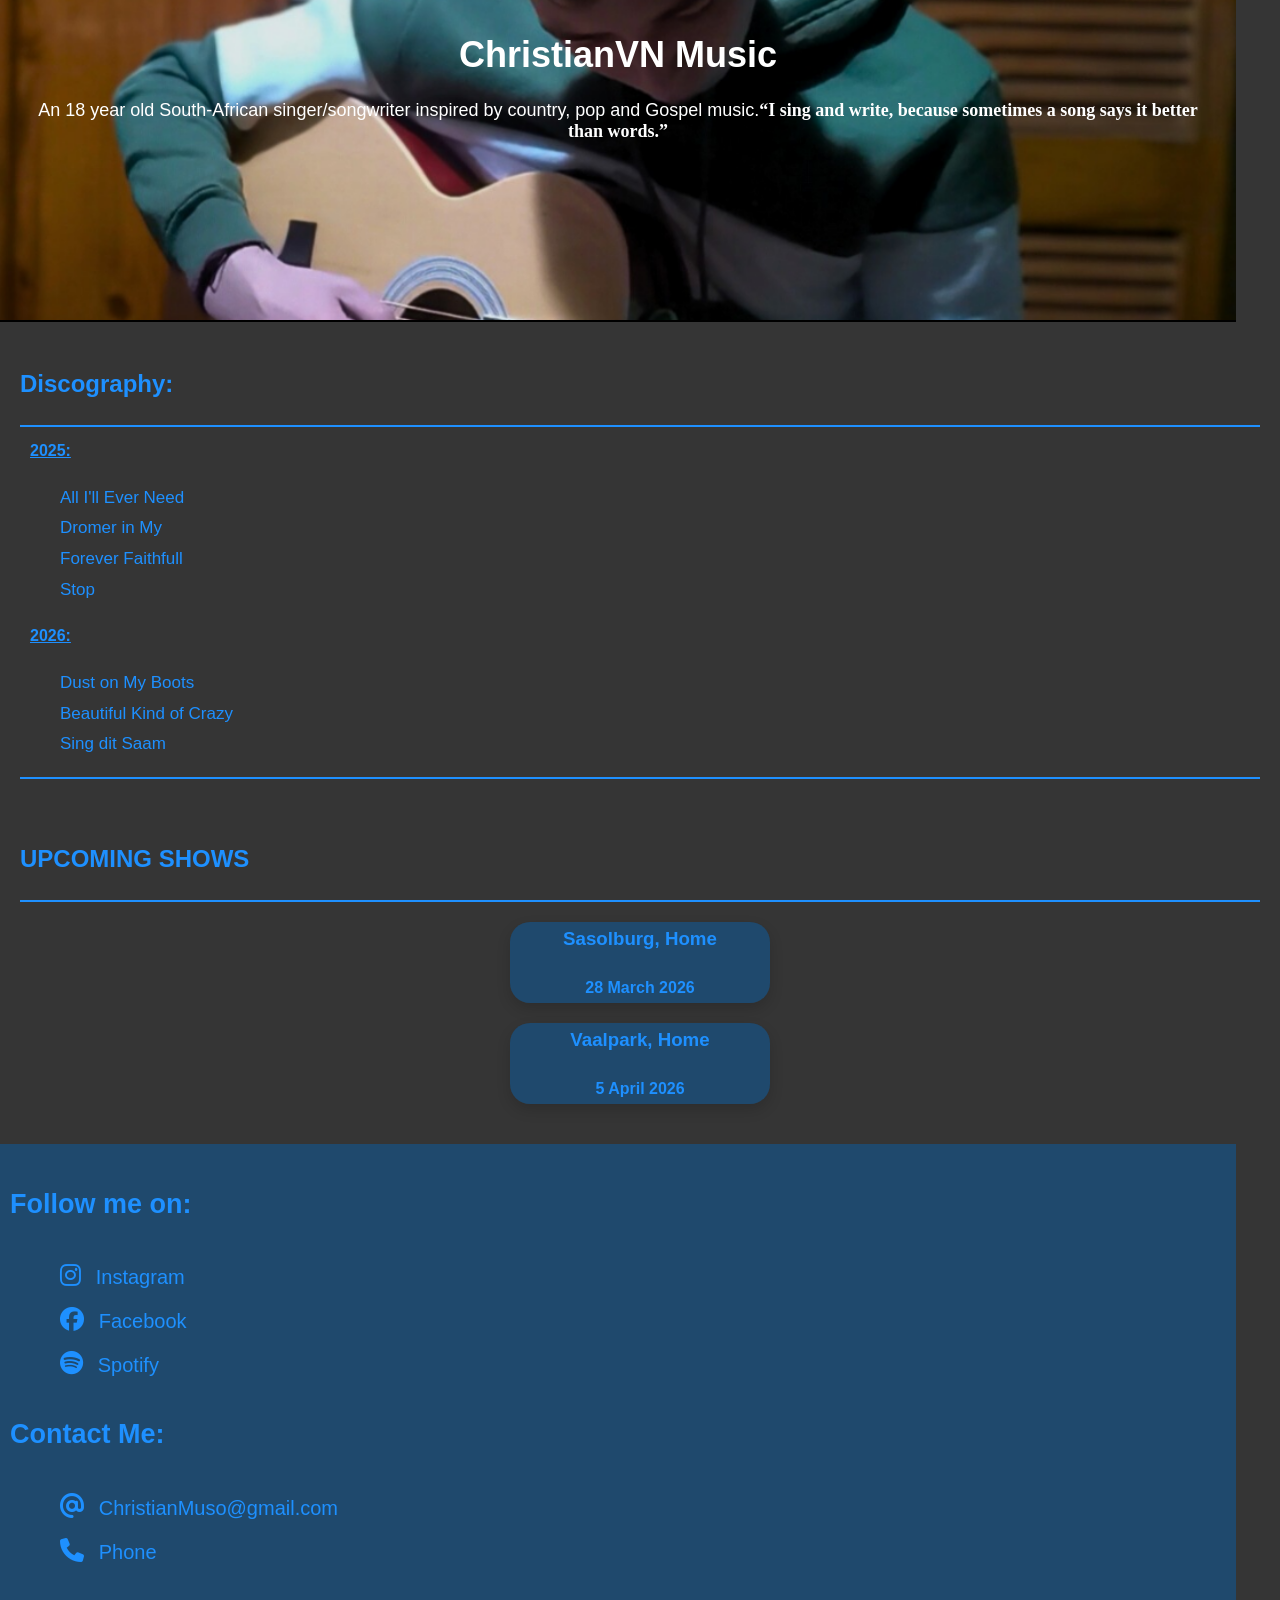
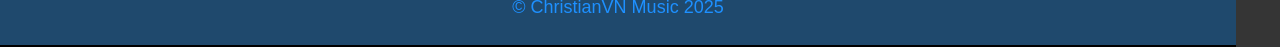
==== index.html @ 526358cf "Add files via upload" ====
<!DOCTYPE html>
<html lang="en">
<head>
  <meta charset="UTF-8">
  <meta name="viewport" content="width=device-width, initial-scale=1.0">
  <title>Home</title>
  <link rel="stylesheet" href="styles.css">
  <link rel="stylesheet" href="https://cdnjs.cloudflare.com/ajax/libs/font-awesome/6.5.1/css/all.min.css">
  <script src="main.js" defer></script>
</head>
<body>
  <header>
    <h1>ChristianVN Music</h1>
    <p class="abstract">An 18 year old South-African singer/songwriter inspired by country, pop and Gospel music.<b><q>I sing and write, because sometimes a song says it better than words.</q></b></p>
  </header>
  
  <main>
    <section>
      <h2><b>Discography: </b></h2>
      <hr>
      <p><b><u>2025: </u></b></p>
      <ul>
        <li>All I'll Ever Need</li>
        <li>Dromer in My</li>
        <li>Forever Faithfull</li>
        <li>Stop</li>
      </ul>

      <p><b><u>2026: </u></b></p>
      <ul>
        <li>Dust on My Boots</li>
        <li>Beautiful Kind of Crazy</li>
        <li>Sing dit Saam</li>
      </ul>
      <hr>
    </section>
    
    <section class="event">
      <h2><b>UPCOMING SHOWS</b></h2>
      <hr>
      <div class="letter-box" onclick="openTicket('show1')">
        <h3>Sasolburg, Home</h3>
        <p>28 March 2026</p>
      </div>
      <div id="show1" class="modal">
        <div class="modal-content">
          <span class="close" onclick="closeTicket('show1')">×</span>
          <div class="modal-header">Sasolburg, Home</div>
          <div class="modal-body scrollable">
            <form onsubmit="return confirmTicket('show1')">
              <input type="text" placeholder="Name" id="name" required>
              <input type="text" placeholder="Surname" id="surname" required>
              <input type="tel" placeholder="Cell No" id="cellno" required>
              <input type="number" placeholder="Age" id="age" required>
              <select id="tickets" required>
                <option value="">Select tickets</option>
                <option value="1">1</option>
                <option value="2">2</option>
                <option value="3">3</option>
                <option value="4">4</option>
              </select>
              <button type="submit">Confirm</button>
            </form>
          </div>
        </div>
      </div>

      <div class="letter-box" onclick="openTicket('show2')">
        <h3>Vaalpark, Home</h3>
        <p>5 April 2026</p>
      </div>
      <div id="show2" class="modal">
        <div class="modal-content">
          <span class="close" onclick="closeTicket('show2')">×</span>
          <div class="modal-header">Vaalpark, Home</div>
          <div class="modal-body scrollable">
            <form onsubmit="return confirmTicket('show2')">
              <input type="text" placeholder="Name" id="name" required>
              <input type="text" placeholder="Surname" id="surname" required>
              <input type="tel" placeholder="Cell No" id="cellno" required>
              <input type="number" placeholder="Age" id="age" required>
              <select id="tickets" required>
                <option value="">Select tickets</option>
                <option value="1">1</option>
                <option value="2">2</option>
                <option value="3">3</option>
                <option value="4">4</option>
              </select>
              <button type="submit">Confirm</button>
            </form>
          </div>
        </div>
      </div>
    </section>
  </main>
  
  <footer>
    <h2><b>Follow me on: </b></h2>
    <ul>
      <li><i id="icon" class="fa-brands fa-instagram"></i>
        <a href="https://www.instagram.com/christian.vn_music?deoia=1">Instagram</a></li>
      <li><i id="icon" class="fa-brands fa-facebook"></i>
        <a href="https://www.facebook.com/share/1HzFi3HThS/">Facebook</a></li>
      <li><i id="icon" class="fa-brands fa-spotify"></i>
        <a href="www.spotify/christianmuso">Spotify</a></li>
    </ul>

    <h2><b>Contact Me:</b></h2>
    <ul>
      <li><i id="icon" class="fa-solid fa-at"></i>
        <a href="mailto:christian.muso2025@gmail.com">ChristianMuso@gmail.com</a></li>
      <li><i id="icon" class="fa-solid fa-phone"></i>
        <a href="tel:+27739834474">Phone</a></li>
    </ul>

    <p class="copy">&copy; ChristianVN Music 2025</p>
  </footer>
</body>
</html>
---- styles.css ----
body {
  background: #1e1e1ee4;
  color: black;
  margin: 0;
  text-align: center;
  font-family: Verdana, sans-serif;
}

header {
  background: url('coverimg.png');
  background-size: cover;
  background-position: center;
  background-repeat: no-repeat;
  width: 95%;
  height: 300px;
  padding: 10px;
  margin-top: 0;
  text-align: center;
  font-size: 18px;
  color: white;
  border-bottom: 2px solid black;
}

q {
  font-family: "Times New Roman", serif;
}

section {
  margin: 10px;
  text-align: left;
  padding: 10px;
  line-height: 1.8;
}

hr {
  border: 0;
  border-top: 2px solid #1E90FF;
}

ul {
  list-style-type: none;
  color: #1E90FF;
  font-size: 17px;
  font-weight: 400;
  
}

p {
  margin: 10px;
  color: #1E90FF;
}

footer {
  text-align: left;
  background: 10px;
  margin-top: 0;
  text-align: center;
  font-size: 18px;
  color: white;
  border-bottom: 2px solid black;
}

q {
  font-family: "Times New Roman", serif;
}

section {
  margin: 10px;
  text-align: left;
  padding: 10px;
  line-height: 1.8;
}

hr {
  border: 0;
  border-top: 2px solid #1E90FF;
}

ul {
  list-style-type: none;
  color: #1E90FF;
}

p {
  margin: 10px;
  color: #1E90FF;
}

footer {
  text-align: left;
  background: #1d4b74e4;
  color: #1E90FF;
  bottom: 0;
  padding: 10px;
  margin: 0;
  width: 95%;
  line-height: 2.0;
  justify-content: center;
}

a {
  color: #1E90FF;
  text-decoration: none;
  font-size: 20px;
}

a:hover,
a:active,
a:focus {
  text-decoration: none;
  color: #1E90FF;
  background: none;
  outline: none;
}

h2 {
  color: #1E90FF;
  text-align: left;
}

p.copy {
  text-align: center;
  color: #1E90FF;
}

p.abstract {
  color: white;
}

p.song {
  font-size: 22px;
  text-decoration: underline;
  font-weight: 900;
}

.event {
  color: #1E90FF;
  text-align: center;
  font-weight: 700;
  padding: 10px;
}

.bookseat {
  background: #1d4b74e4;
  color: #1E90FF;
  padding: 10px;
  border: none;
  border-radius: 8px;
  width: 90px;
  height: 50px;
  font-weight: 900;
  font-size: 20px;
  justify-content: center;
}

.bookseat:hover {
  background: #216bad;
  color: #b2d7f7;
  scale: 1.1;
}

#icon {
  font-size: 24px;
  padding: 10px;
  color: #1E90FF;
}

.release {
  text-align: center;
}

img {
  box-shadow: 0 0 25px #0bcaff8b;
}

img:active {
  scale: 1.1;
}

.controls {
  display: flex;
  flex-direction: column; 
  align-items: center;
  padding: 15px;
}

.player {
  font-size: 28px;
  color: #1E90FF;
  font-weight: 600;
  padding: 10px;
}

#progress {
  width: 80%;
  height: 4px;
  appearance: auto;
  background: #333;
  border-radius: 4px;
  overflow: hidden;
}

#progress::-webkit-slider-thumb {
  appearance: auto;
  width: 0px; /* invisible thumb */
  height: 2px;
}

#progress::-moz-range-thumb {
  width: 0px;
  height: 2px;
  border: none;
}

.letter-box {
  background: #1d4b74e4;
  border-radius: 20px;
  text-align: center;
  cursor: pointer;
  box-shadow: 0 6px 14px rgba(0,0,0,0.15);
  transition: transform 0.3s, box-shadow 0.3s;
  width: 260px;
  margin: 20px auto;
  height: auto;
}

.letter-box:hover {
  transform: translateY(-6px) rotate(-1deg);
  box-shadow: 0 8px 18px rgba(0,0,0,0.2);
}

/* MODALS */
.modal {
  display: none;
  position: fixed;
  z-index: 1000;
  left: 0; top: 0;
  width: 100%; height: 100%;
  background: rgba(0,0,0,0.4);
  justify-content: center;
  align-items: center;
  animation: fadeIn 0.3s ease;
}

@keyframes fadeIn {
  from { opacity: 0; }
  to { opacity: 1; }
}

.modal-content {
  background: #ffffff;
  border-radius: 25px;
  padding: 25px;
  width: 90%;
  max-width: 420px;
  max-height: 80vh;
  display: flex;
  flex-direction: column;
  box-shadow: 0 8px 24px rgba(0,0,0,0.25);
  animation: popIn 0.35s ease;
  border: 3px solid #1E90FF;
}

input[type="text"], input[type="email"], input[type="number"], input[type="tel"] {
  width: 200px;
  height: 30px;
  color: white;
  padding: 5px;
  border: none;
  border-radius: 8px;
  background: #2182d5bf;
  margin: 5px;
  text-align: center;
  
}

input[type="text"], input[type="email"], input[type="number"], input[type="tel"]::placeholder {
  text-align: center;
}

input[type="text"], input[type="email"], input[type="number"], input[type="tel"]:active, :hover{
  border: none;
}

button[type="submit"] {
  width: 200px;
  height: 40px;
  color: white;
  padding: 5px;
  border: none;
  border-radius: 8px;
  background: #2182d5bf;
  margin: 5px;
  font-weight: 700;
  font-size: 16px;
}

#tickets {
  width: 200px;
  height: 30px;
  color: white;
  padding: 5px;
  border: none;
  border-radius: 8px;
  background: #2182d5bf;
  margin: 5px;
  text-align: center;
}
  
@keyframes popIn {
  from { transform: scale(0.9); opacity: 0; }
  to { transform: scale(1); opacity: 1; }
}

.modal-header {
  font-size: 22px;
  font-weight: bold;
  color: #1E90FF;
  margin-bottom: 12px;
  text-align: center;
}

.modal-body {
  font-size: 16px;
  line-height: 1.6;
  color: #444;
  text-align: center;
}

.modal-body.scrollable {
  flex: 1;
  overflow-y: auto;
  max-height: 60vh;
  padding-right: 10px;
}

/* CLOSE BUTTON */
.close {
  float: right;
  font-size: 26px;
  font-weight: bold;
  color: #1E90FF;
  cursor: pointer;
  transition: 0.3s;
}

.close:hover {
  color: #1E90FF;
}

.ticket {
      background: #333;
      color: white;
      padding: 15px;
      border-radius: 8px;
      display: inline-block;
      text-align: left;
    }
    #qrcode { margin-top: 20px; }
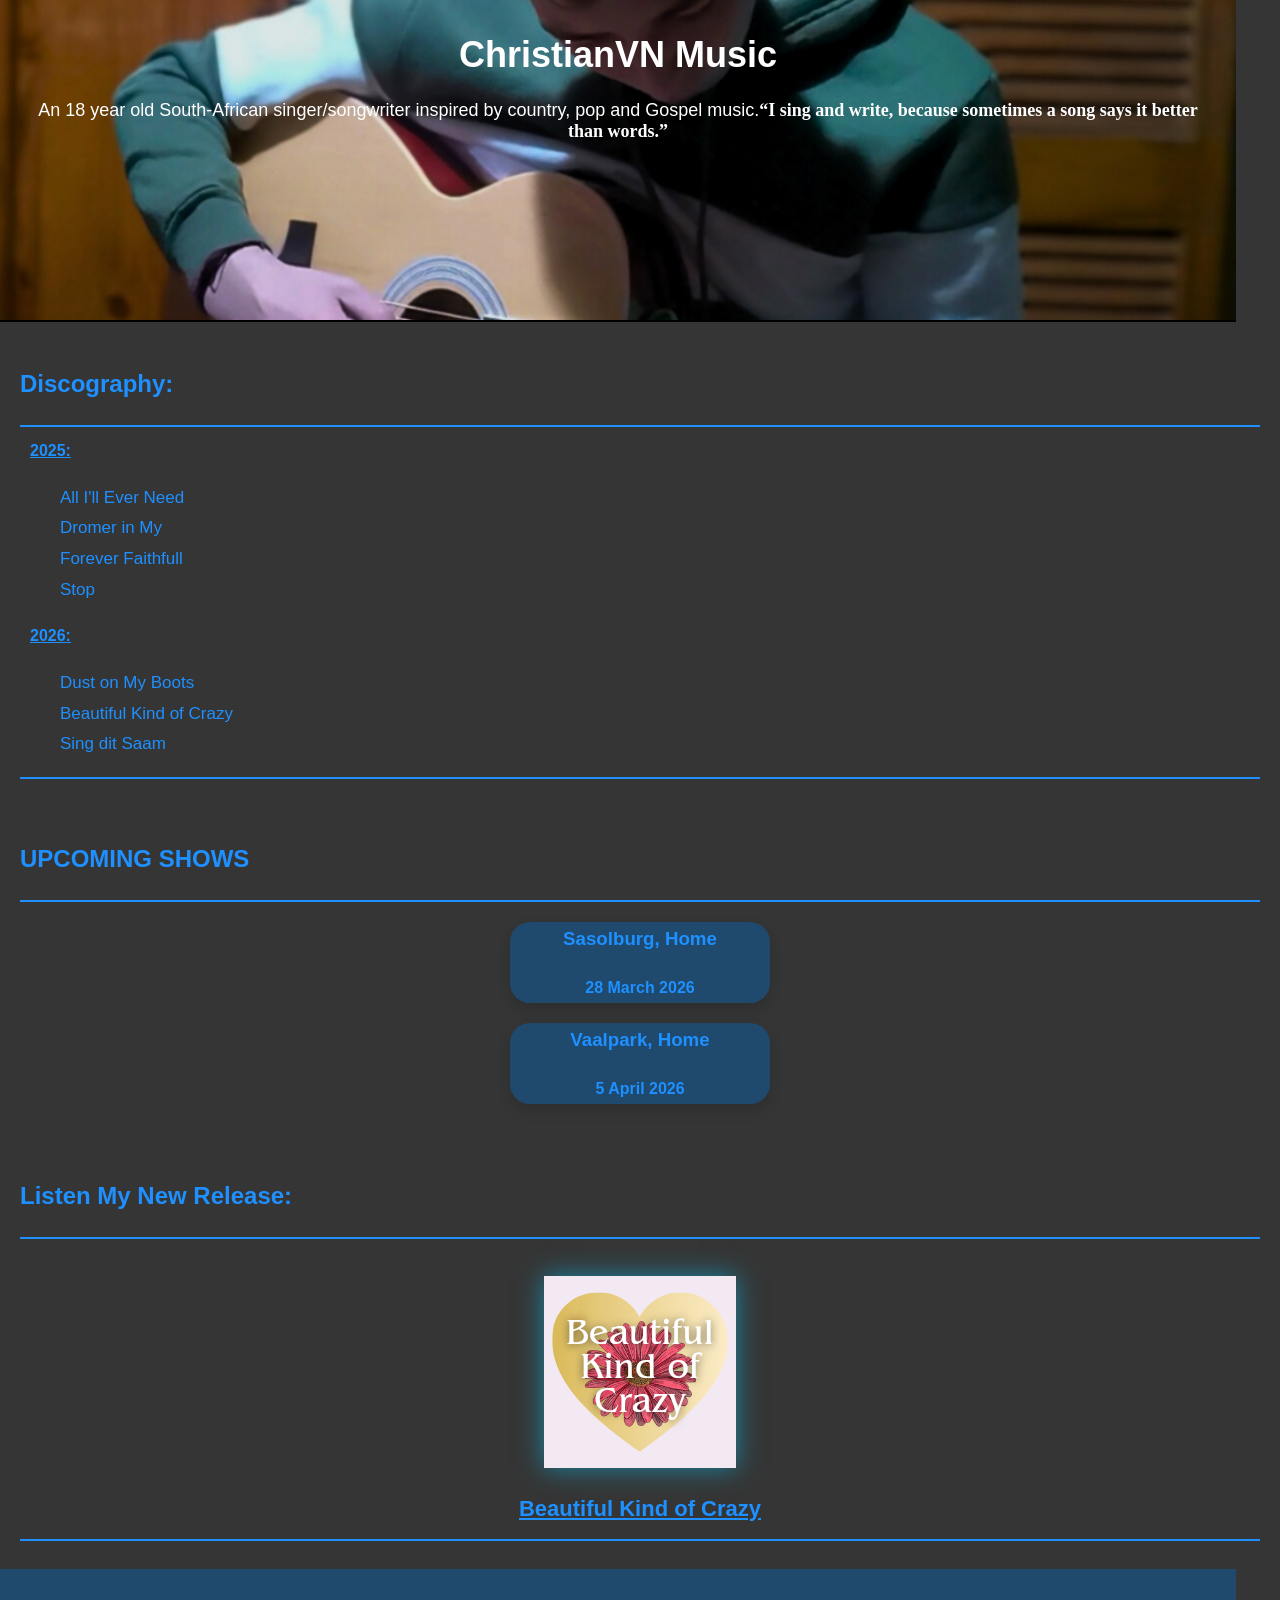
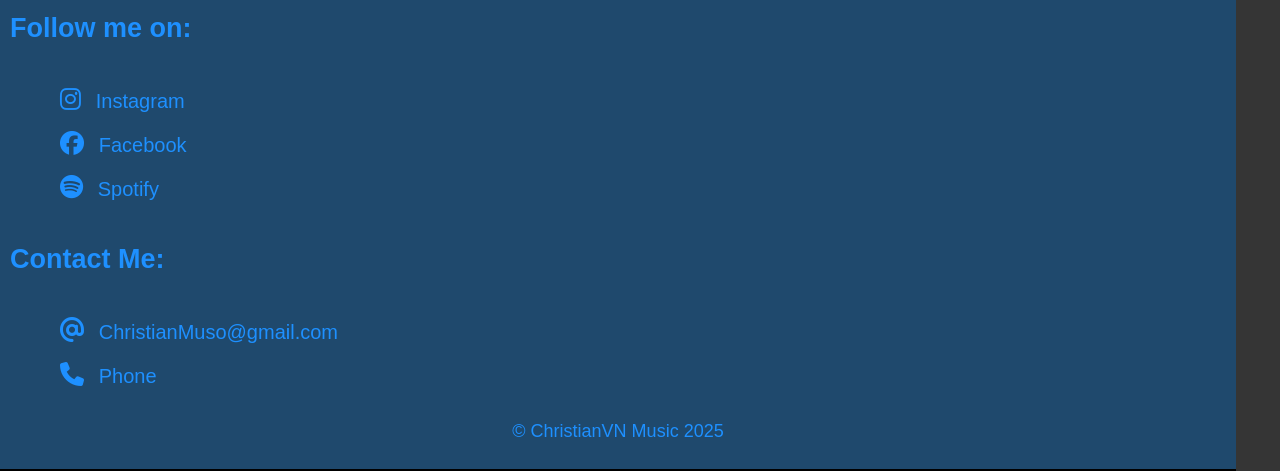
==== commit 17af4281: "Update index.html" ====
--- a/index.html
+++ b/index.html
@@ -92,6 +92,16 @@
         </div>
       </div>
     </section>
+    
+     <section>
+      <h2><b>Listen My New Release: </b></h2>
+      <hr>
+      <br>
+      <div class="release"><a href="SPOTIFY_LINK"><img src="daisy.png" alt="Beautiful Kind of Crazy" width="192px" height="192px"></a>
+          <p class="song"><b>Beautiful Kind of Crazy</b></p>
+        </div>
+        <hr>
+    </section>
   </main>
   
   <footer>
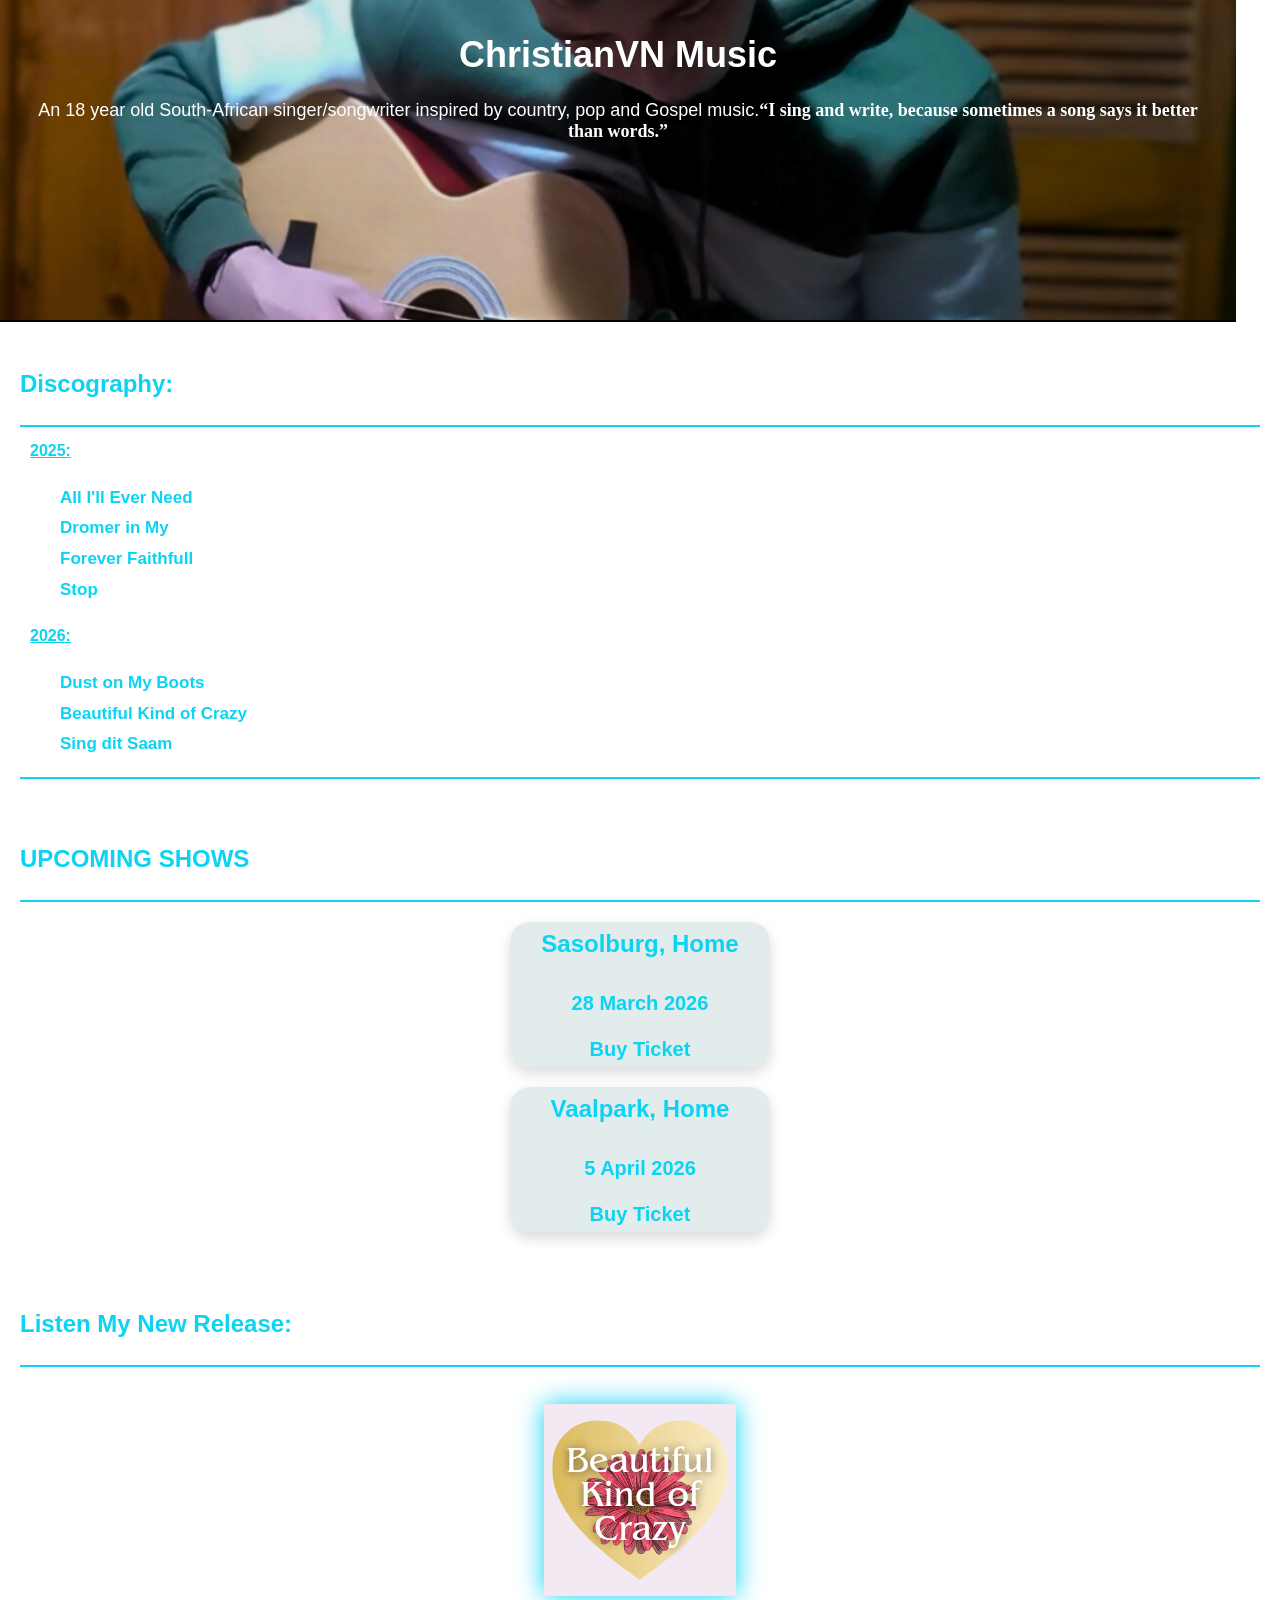
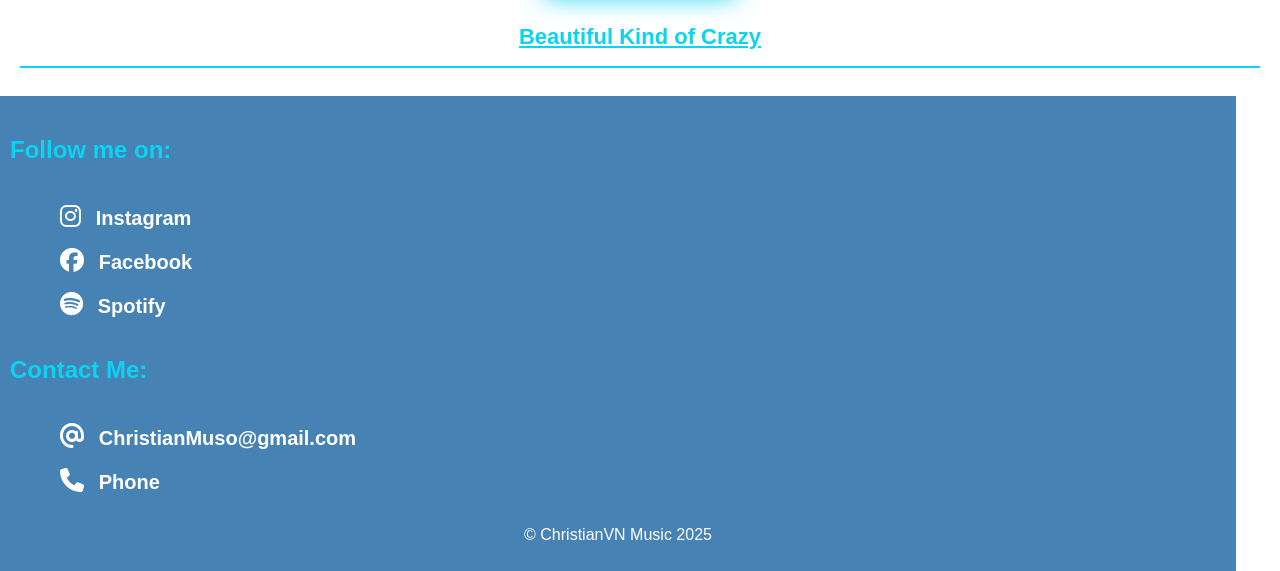
==== commit b0b099fb: "Add files via upload" ====
--- a/index.html
+++ b/index.html
@@ -39,8 +39,9 @@
       <h2><b>UPCOMING SHOWS</b></h2>
       <hr>
       <div class="letter-box" onclick="openTicket('show1')">
-        <h3>Sasolburg, Home</h3>
-        <p>28 March 2026</p>
+        <h2 class="title">Sasolburg, Home</h2>
+        <p class="buy">28 March 2026</p>
+        <p class="buy">Buy Ticket</p>
       </div>
       <div id="show1" class="modal">
         <div class="modal-content">
@@ -66,8 +67,9 @@
       </div>
 
       <div class="letter-box" onclick="openTicket('show2')">
-        <h3>Vaalpark, Home</h3>
-        <p>5 April 2026</p>
+        <h2 class="title">Vaalpark, Home</h2>
+        <p class="buy">5 April 2026</p>
+        <p class="buy">Buy Ticket</p>
       </div>
       <div id="show2" class="modal">
         <div class="modal-content">
--- a/styles.css
+++ b/styles.css
@@ -1,6 +1,6 @@
 body {
-  background: #1e1e1ee4;
-  color: black;
+  background: white;
+  color: #0bd3f1;
   margin: 0;
   text-align: center;
   font-family: Verdana, sans-serif;
@@ -34,62 +34,27 @@
 
 hr {
   border: 0;
-  border-top: 2px solid #1E90FF;
+  border-top: 2px solid #0bd3f1;
 }
 
 ul {
   list-style-type: none;
-  color: #1E90FF;
+  color: #0bd3f1;
   font-size: 17px;
-  font-weight: 400;
+  font-weight: 700;
+  font-weight: 18px;
   
 }
 
 p {
   margin: 10px;
-  color: #1E90FF;
+  color: #0bd3f1;
 }
 
 footer {
   text-align: left;
-  background: 10px;
-  margin-top: 0;
-  text-align: center;
-  font-size: 18px;
-  color: white;
-  border-bottom: 2px solid black;
-}
-
-q {
-  font-family: "Times New Roman", serif;
-}
-
-section {
-  margin: 10px;
-  text-align: left;
-  padding: 10px;
-  line-height: 1.8;
-}
-
-hr {
-  border: 0;
-  border-top: 2px solid #1E90FF;
-}
-
-ul {
-  list-style-type: none;
-  color: #1E90FF;
-}
-
-p {
-  margin: 10px;
-  color: #1E90FF;
-}
-
-footer {
-  text-align: left;
-  background: #1d4b74e4;
-  color: #1E90FF;
+  background: #4682B4;
+  color: white;
   bottom: 0;
   padding: 10px;
   margin: 0;
@@ -99,7 +64,7 @@
 }
 
 a {
-  color: #1E90FF;
+  color: white;
   text-decoration: none;
   font-size: 20px;
 }
@@ -108,19 +73,19 @@
 a:active,
 a:focus {
   text-decoration: none;
-  color: #1E90FF;
+  color: white;
   background: none;
   outline: none;
 }
 
 h2 {
-  color: #1E90FF;
+  color: #0bd3f1;
   text-align: left;
 }
 
 p.copy {
   text-align: center;
-  color: #1E90FF;
+  color: white;
 }
 
 p.abstract {
@@ -133,36 +98,24 @@
   font-weight: 900;
 }
 
+.title {
+  text-align: center;
+  color: #0bd3f1;
+  font-weight: bold;
+}
+
 .event {
-  color: #1E90FF;
+  color: #0bd3f1;
   text-align: center;
   font-weight: 700;
   padding: 10px;
 }
 
-.bookseat {
-  background: #1d4b74e4;
-  color: #1E90FF;
-  padding: 10px;
-  border: none;
-  border-radius: 8px;
-  width: 90px;
-  height: 50px;
-  font-weight: 900;
-  font-size: 20px;
-  justify-content: center;
-}
-
-.bookseat:hover {
-  background: #216bad;
-  color: #b2d7f7;
-  scale: 1.1;
-}
 
 #icon {
   font-size: 24px;
   padding: 10px;
-  color: #1E90FF;
+  color: white;
 }
 
 .release {
@@ -170,50 +123,15 @@
 }
 
 img {
-  box-shadow: 0 0 25px #0bcaff8b;
+  box-shadow: 0 0 25px #0bd3f1;
 }
 
 img:active {
   scale: 1.1;
 }
 
-.controls {
-  display: flex;
-  flex-direction: column; 
-  align-items: center;
-  padding: 15px;
-}
-
-.player {
-  font-size: 28px;
-  color: #1E90FF;
-  font-weight: 600;
-  padding: 10px;
-}
-
-#progress {
-  width: 80%;
-  height: 4px;
-  appearance: auto;
-  background: #333;
-  border-radius: 4px;
-  overflow: hidden;
-}
-
-#progress::-webkit-slider-thumb {
-  appearance: auto;
-  width: 0px; /* invisible thumb */
-  height: 2px;
-}
-
-#progress::-moz-range-thumb {
-  width: 0px;
-  height: 2px;
-  border: none;
-}
-
 .letter-box {
-  background: #1d4b74e4;
+  background: #d0e1e39e;
   border-radius: 20px;
   text-align: center;
   cursor: pointer;
@@ -236,7 +154,7 @@
   z-index: 1000;
   left: 0; top: 0;
   width: 100%; height: 100%;
-  background: rgba(0,0,0,0.4);
+  background: rgba(0, 0, 0, 0.4);
   justify-content: center;
   align-items: center;
   animation: fadeIn 0.3s ease;
@@ -258,24 +176,25 @@
   flex-direction: column;
   box-shadow: 0 8px 24px rgba(0,0,0,0.25);
   animation: popIn 0.35s ease;
-  border: 3px solid #1E90FF;
+  border: 3px solid #0bd3f1;
 }
 
 input[type="text"], input[type="email"], input[type="number"], input[type="tel"] {
   width: 200px;
   height: 30px;
-  color: white;
+  color: #0bd3f1;
   padding: 5px;
   border: none;
   border-radius: 8px;
-  background: #2182d5bf;
+  background: #d0e1e39e;
   margin: 5px;
   text-align: center;
   
 }
 
-input[type="text"], input[type="email"], input[type="number"], input[type="tel"]::placeholder {
-  text-align: center;
+input::placeholder {
+  text-align: center;
+  color: #0bd3f1;
 }
 
 input[type="text"], input[type="email"], input[type="number"], input[type="tel"]:active, :hover{
@@ -285,11 +204,11 @@
 button[type="submit"] {
   width: 200px;
   height: 40px;
-  color: white;
+  color: #0bd3f1;
   padding: 5px;
   border: none;
   border-radius: 8px;
-  background: #2182d5bf;
+  background: #d0e1e39e;
   margin: 5px;
   font-weight: 700;
   font-size: 16px;
@@ -298,11 +217,11 @@
 #tickets {
   width: 200px;
   height: 30px;
-  color: white;
+  color: #0bd3f1;
   padding: 5px;
   border: none;
   border-radius: 8px;
-  background: #2182d5bf;
+  background: #d0e1e39e;
   margin: 5px;
   text-align: center;
 }
@@ -315,7 +234,7 @@
 .modal-header {
   font-size: 22px;
   font-weight: bold;
-  color: #1E90FF;
+  color: #0bd3f1;
   margin-bottom: 12px;
   text-align: center;
 }
@@ -323,7 +242,7 @@
 .modal-body {
   font-size: 16px;
   line-height: 1.6;
-  color: #444;
+  color: #0bd3f1;
   text-align: center;
 }
 
@@ -339,21 +258,17 @@
   float: right;
   font-size: 26px;
   font-weight: bold;
-  color: #1E90FF;
+  color: #0bd3f1;
   cursor: pointer;
   transition: 0.3s;
 }
 
 .close:hover {
-  color: #1E90FF;
-}
-
-.ticket {
-      background: #333;
-      color: white;
-      padding: 15px;
-      border-radius: 8px;
-      display: inline-block;
-      text-align: left;
-    }
-    #qrcode { margin-top: 20px; }+  color: #333333;
+}
+
+p.buy {
+  font-size: 20px;
+  font-weight: bold;
+  color: #0bd3f1;
+}
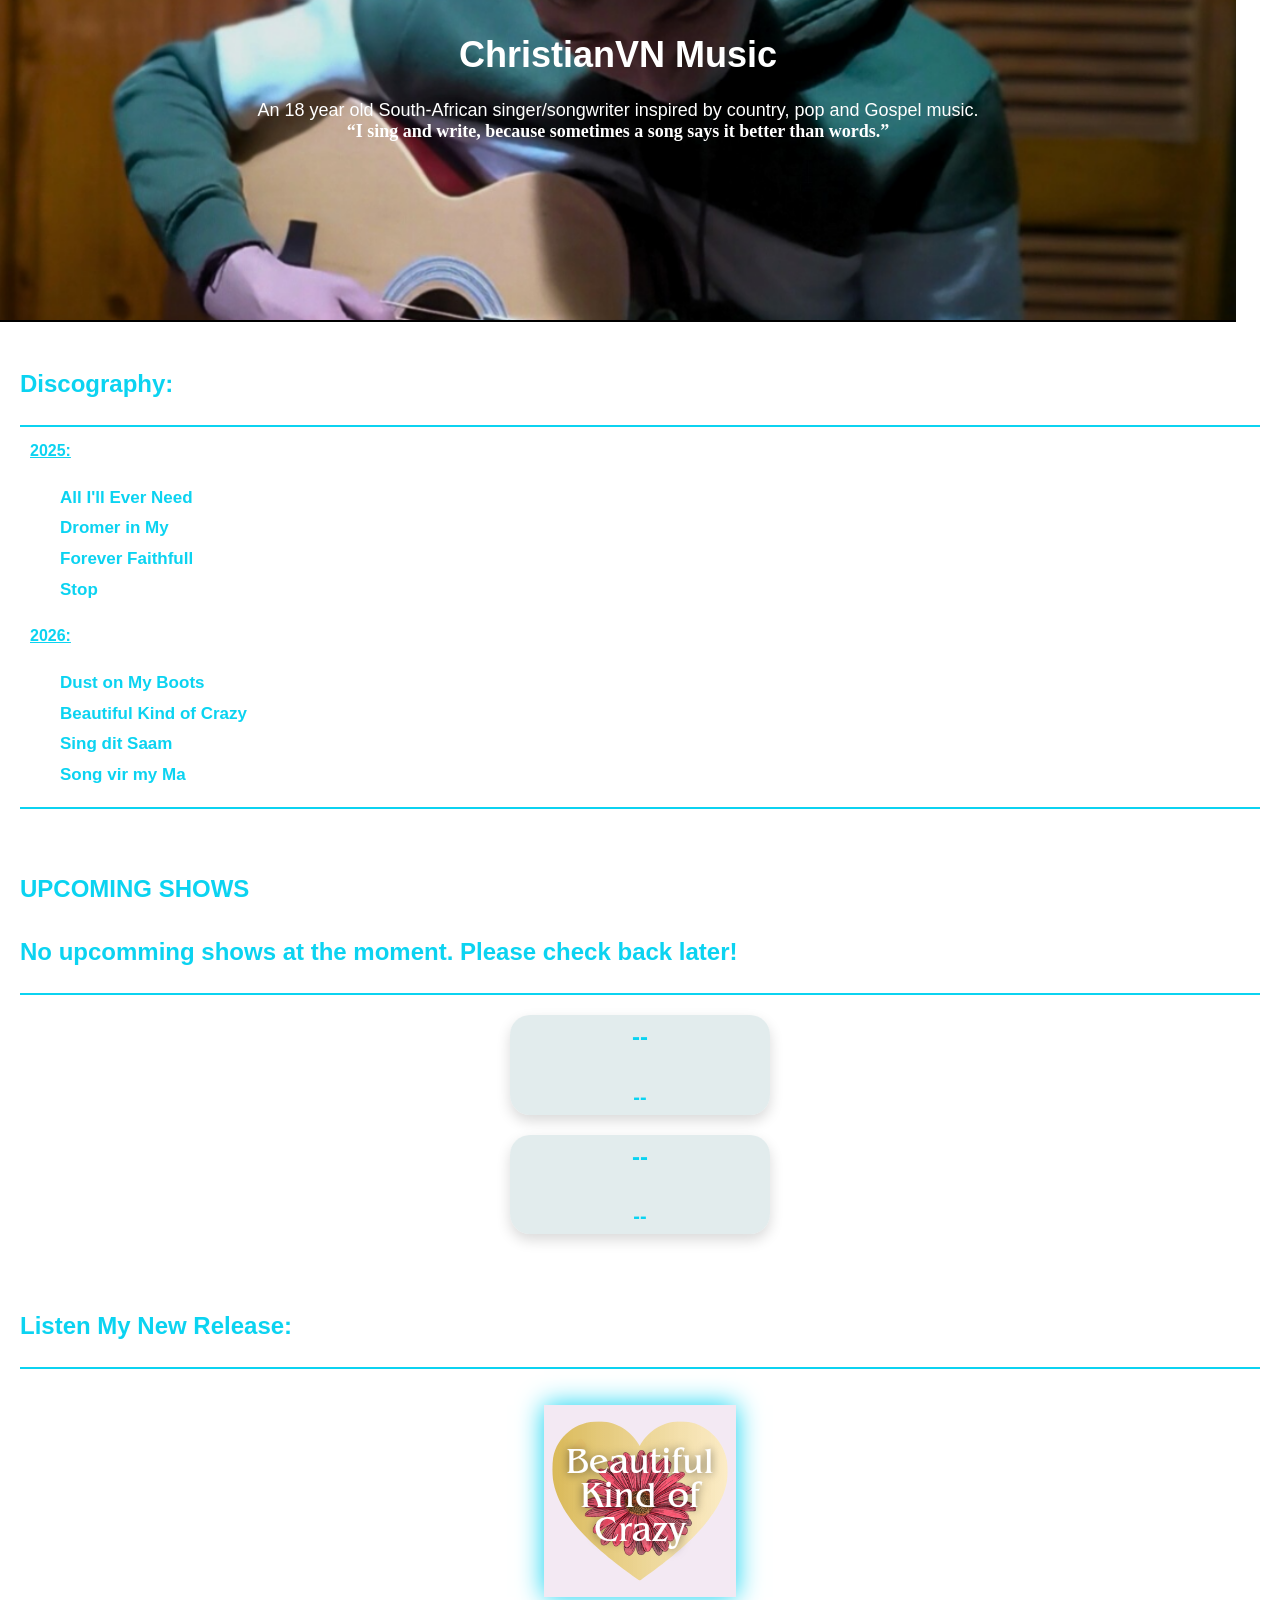
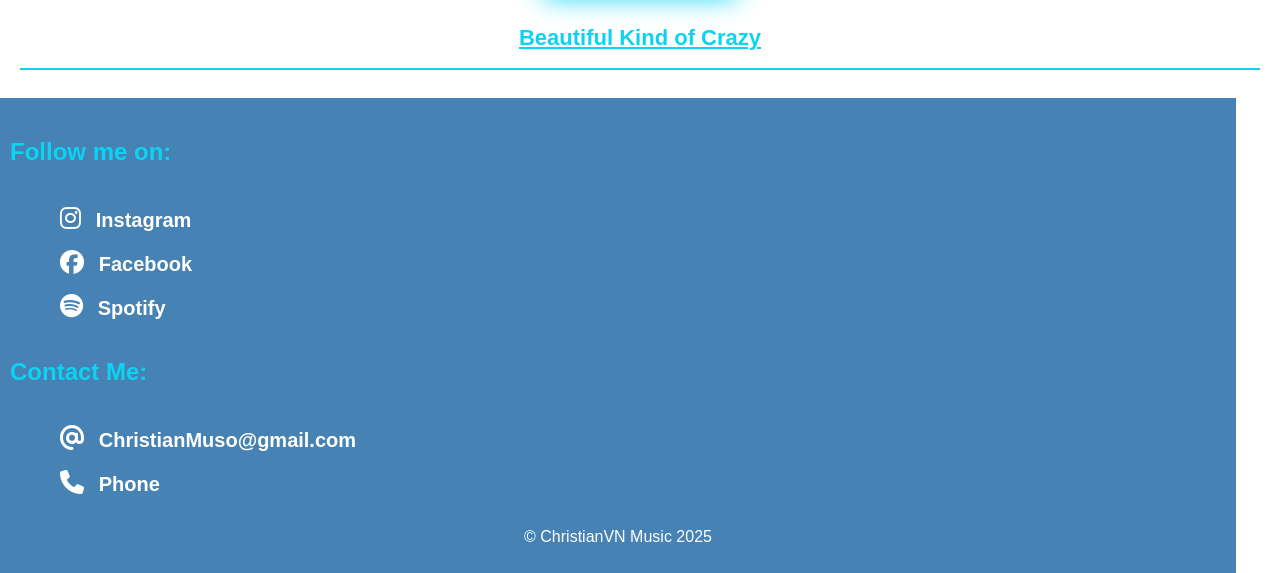
==== commit 538a3ce5: "Update index.html" ====
--- a/index.html
+++ b/index.html
@@ -3,7 +3,7 @@
 <head>
   <meta charset="UTF-8">
   <meta name="viewport" content="width=device-width, initial-scale=1.0">
-  <title>Home</title>
+  <title>ChristianVN Music</title>
   <link rel="stylesheet" href="styles.css">
   <link rel="stylesheet" href="https://cdnjs.cloudflare.com/ajax/libs/font-awesome/6.5.1/css/all.min.css">
   <script src="main.js" defer></script>
@@ -11,7 +11,9 @@
 <body>
   <header>
     <h1>ChristianVN Music</h1>
-    <p class="abstract">An 18 year old South-African singer/songwriter inspired by country, pop and Gospel music.<b><q>I sing and write, because sometimes a song says it better than words.</q></b></p>
+    <p class="abstract">An 18 year old South-African singer/songwriter inspired by country, pop and Gospel music.
+      <br>
+    <b><q>I sing and write, because sometimes a song says it better than words.</q></b></p>
   </header>
   
   <main>
@@ -31,22 +33,25 @@
         <li>Dust on My Boots</li>
         <li>Beautiful Kind of Crazy</li>
         <li>Sing dit Saam</li>
+        <li>Song vir my Ma</li>
       </ul>
       <hr>
     </section>
     
     <section class="event">
       <h2><b>UPCOMING SHOWS</b></h2>
+      <h2>No upcomming shows at the moment. Please check back later!</h2>
+      <!-- <h2>Buy your tickets here!</h2> -->
       <hr>
       <div class="letter-box" onclick="openTicket('show1')">
-        <h2 class="title">Sasolburg, Home</h2>
-        <p class="buy">28 March 2026</p>
-        <p class="buy">Buy Ticket</p>
+        <h2 class="title">--</h2>
+        <p class="buy">--</p>
+        
       </div>
       <div id="show1" class="modal">
         <div class="modal-content">
           <span class="close" onclick="closeTicket('show1')">×</span>
-          <div class="modal-header">Sasolburg, Home</div>
+          <div class="modal-header">--</div>
           <div class="modal-body scrollable">
             <form onsubmit="return confirmTicket('show1')">
               <input type="text" placeholder="Name" id="name" required>
@@ -67,14 +72,14 @@
       </div>
 
       <div class="letter-box" onclick="openTicket('show2')">
-        <h2 class="title">Vaalpark, Home</h2>
-        <p class="buy">5 April 2026</p>
-        <p class="buy">Buy Ticket</p>
+        <h2 class="title">--</h2>
+        <p class="buy">--</p>
+        
       </div>
       <div id="show2" class="modal">
         <div class="modal-content">
           <span class="close" onclick="closeTicket('show2')">×</span>
-          <div class="modal-header">Vaalpark, Home</div>
+          <div class="modal-header">--</div>
           <div class="modal-body scrollable">
             <form onsubmit="return confirmTicket('show2')">
               <input type="text" placeholder="Name" id="name" required>
@@ -128,4 +133,4 @@
     <p class="copy">&copy; ChristianVN Music 2025</p>
   </footer>
 </body>
-</html>+</html>
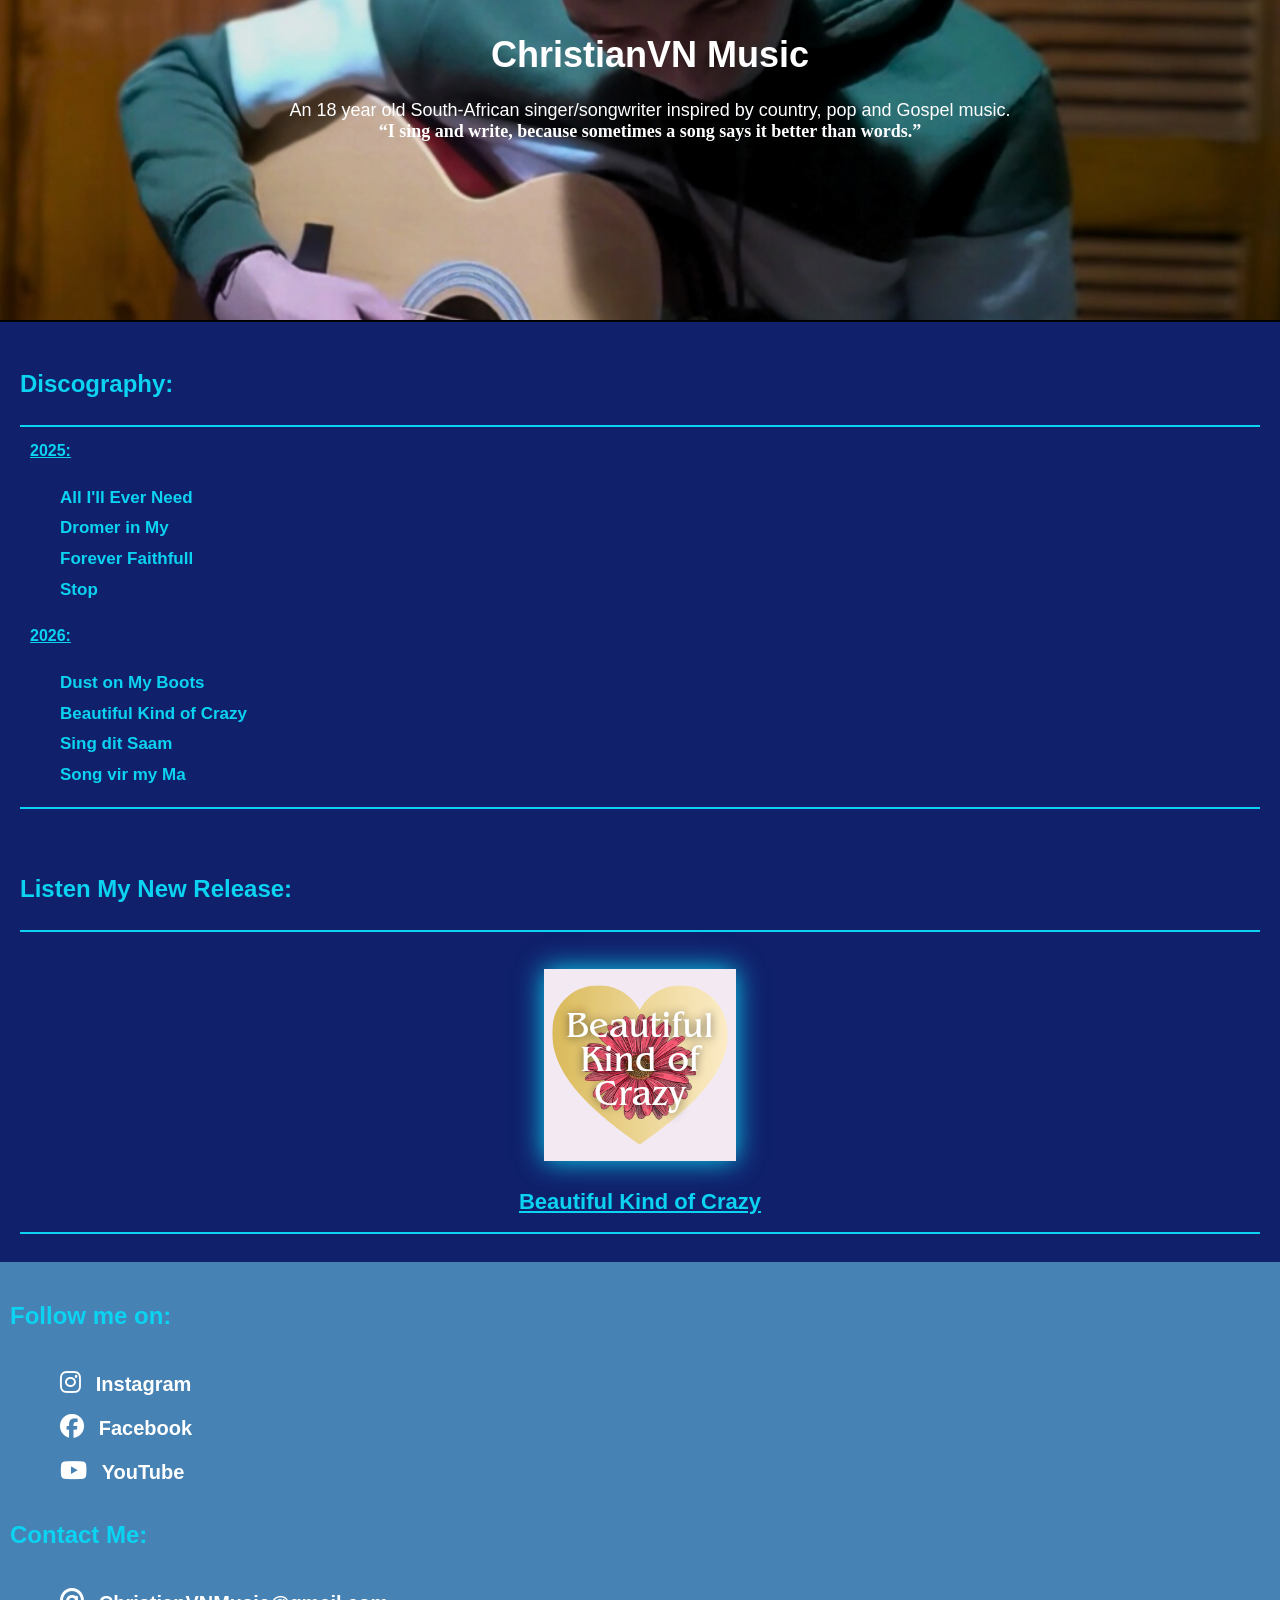
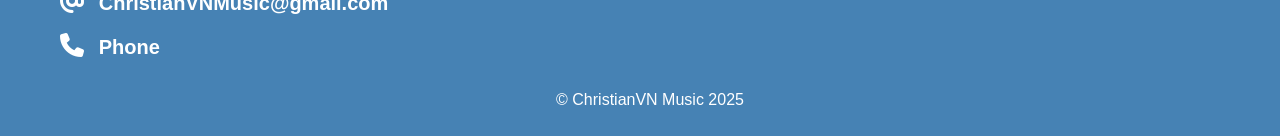
==== commit 8dfb2bef: "Update index.html" ====
--- a/index.html
+++ b/index.html
@@ -4,6 +4,8 @@
   <meta charset="UTF-8">
   <meta name="viewport" content="width=device-width, initial-scale=1.0">
   <title>ChristianVN Music</title>
+  <link rel="icon" href="favicon.ico" type="image/x-icon">
+  <link rel="icon" href="favicon.png" type="image/png">
   <link rel="stylesheet" href="styles.css">
   <link rel="stylesheet" href="https://cdnjs.cloudflare.com/ajax/libs/font-awesome/6.5.1/css/all.min.css">
   <script src="main.js" defer></script>
@@ -38,10 +40,9 @@
       <hr>
     </section>
     
-    <section class="event">
+    <!-- <section class="event">
       <h2><b>UPCOMING SHOWS</b></h2>
-      <h2>No upcomming shows at the moment. Please check back later!</h2>
-      <!-- <h2>Buy your tickets here!</h2> -->
+      <h2>Buy your tickets here!</h2>
       <hr>
       <div class="letter-box" onclick="openTicket('show1')">
         <h2 class="title">--</h2>
@@ -65,7 +66,7 @@
                 <option value="3">3</option>
                 <option value="4">4</option>
               </select>
-              <button type="submit">Confirm</button>
+              <button type="submit">Confirm Booking</button>
             </form>
           </div>
         </div>
@@ -93,18 +94,18 @@
                 <option value="3">3</option>
                 <option value="4">4</option>
               </select>
-              <button type="submit">Confirm</button>
+              <button type="submit">Confirm Booking</button>
             </form>
           </div>
         </div>
       </div>
-    </section>
+    </section> -->
     
      <section>
       <h2><b>Listen My New Release: </b></h2>
       <hr>
       <br>
-      <div class="release"><a href="SPOTIFY_LINK"><img src="daisy.png" alt="Beautiful Kind of Crazy" width="192px" height="192px"></a>
+      <div class="release"><a href="https://www.youtube.com/@ChristianVNMusic"><img src="daisy.png" alt="Beautiful Kind of Crazy" width="192px" height="192px"></a>
           <p class="song"><b>Beautiful Kind of Crazy</b></p>
         </div>
         <hr>
@@ -118,14 +119,16 @@
         <a href="https://www.instagram.com/christian.vn_music?deoia=1">Instagram</a></li>
       <li><i id="icon" class="fa-brands fa-facebook"></i>
         <a href="https://www.facebook.com/share/1HzFi3HThS/">Facebook</a></li>
-      <li><i id="icon" class="fa-brands fa-spotify"></i>
-        <a href="www.spotify/christianmuso">Spotify</a></li>
+      <!-- <li><i id="icon" class="fa-brands fa-spotify"></i> -->
+        <!-- <a href="www.spotify/christianmuso">Spotify</a></li> -->
+      <li><i id="icon" class="fa-brands fa-youtube"></i>
+        <a href="https://www.youtube.com/@ChristianVNMusic">YouTube</a></li>
     </ul>
 
     <h2><b>Contact Me:</b></h2>
     <ul>
       <li><i id="icon" class="fa-solid fa-at"></i>
-        <a href="mailto:christian.muso2025@gmail.com">ChristianMuso@gmail.com</a></li>
+        <a href="mailto:christian.muso2025@gmail.com">ChristianVNMusic@gmail.com</a></li>
       <li><i id="icon" class="fa-solid fa-phone"></i>
         <a href="tel:+27739834474">Phone</a></li>
     </ul>
--- a/styles.css
+++ b/styles.css
@@ -1,5 +1,5 @@
 body {
-  background: white;
+  background: #10206B;
   color: #0bd3f1;
   margin: 0;
   text-align: center;
@@ -11,7 +11,7 @@
   background-size: cover;
   background-position: center;
   background-repeat: no-repeat;
-  width: 95%;
+  width: 100%;
   height: 300px;
   padding: 10px;
   margin-top: 0;
@@ -58,7 +58,7 @@
   bottom: 0;
   padding: 10px;
   margin: 0;
-  width: 95%;
+  width: 100%;
   line-height: 2.0;
   justify-content: center;
 }
@@ -131,7 +131,7 @@
 }
 
 .letter-box {
-  background: #d0e1e39e;
+  background: #4682B4;
   border-radius: 20px;
   text-align: center;
   cursor: pointer;
@@ -186,7 +186,7 @@
   padding: 5px;
   border: none;
   border-radius: 8px;
-  background: #d0e1e39e;
+  background: #4682B4;
   margin: 5px;
   text-align: center;
   
@@ -208,7 +208,7 @@
   padding: 5px;
   border: none;
   border-radius: 8px;
-  background: #d0e1e39e;
+  background: #4682B4;
   margin: 5px;
   font-weight: 700;
   font-size: 16px;
@@ -271,4 +271,4 @@
   font-size: 20px;
   font-weight: bold;
   color: #0bd3f1;
-}+}
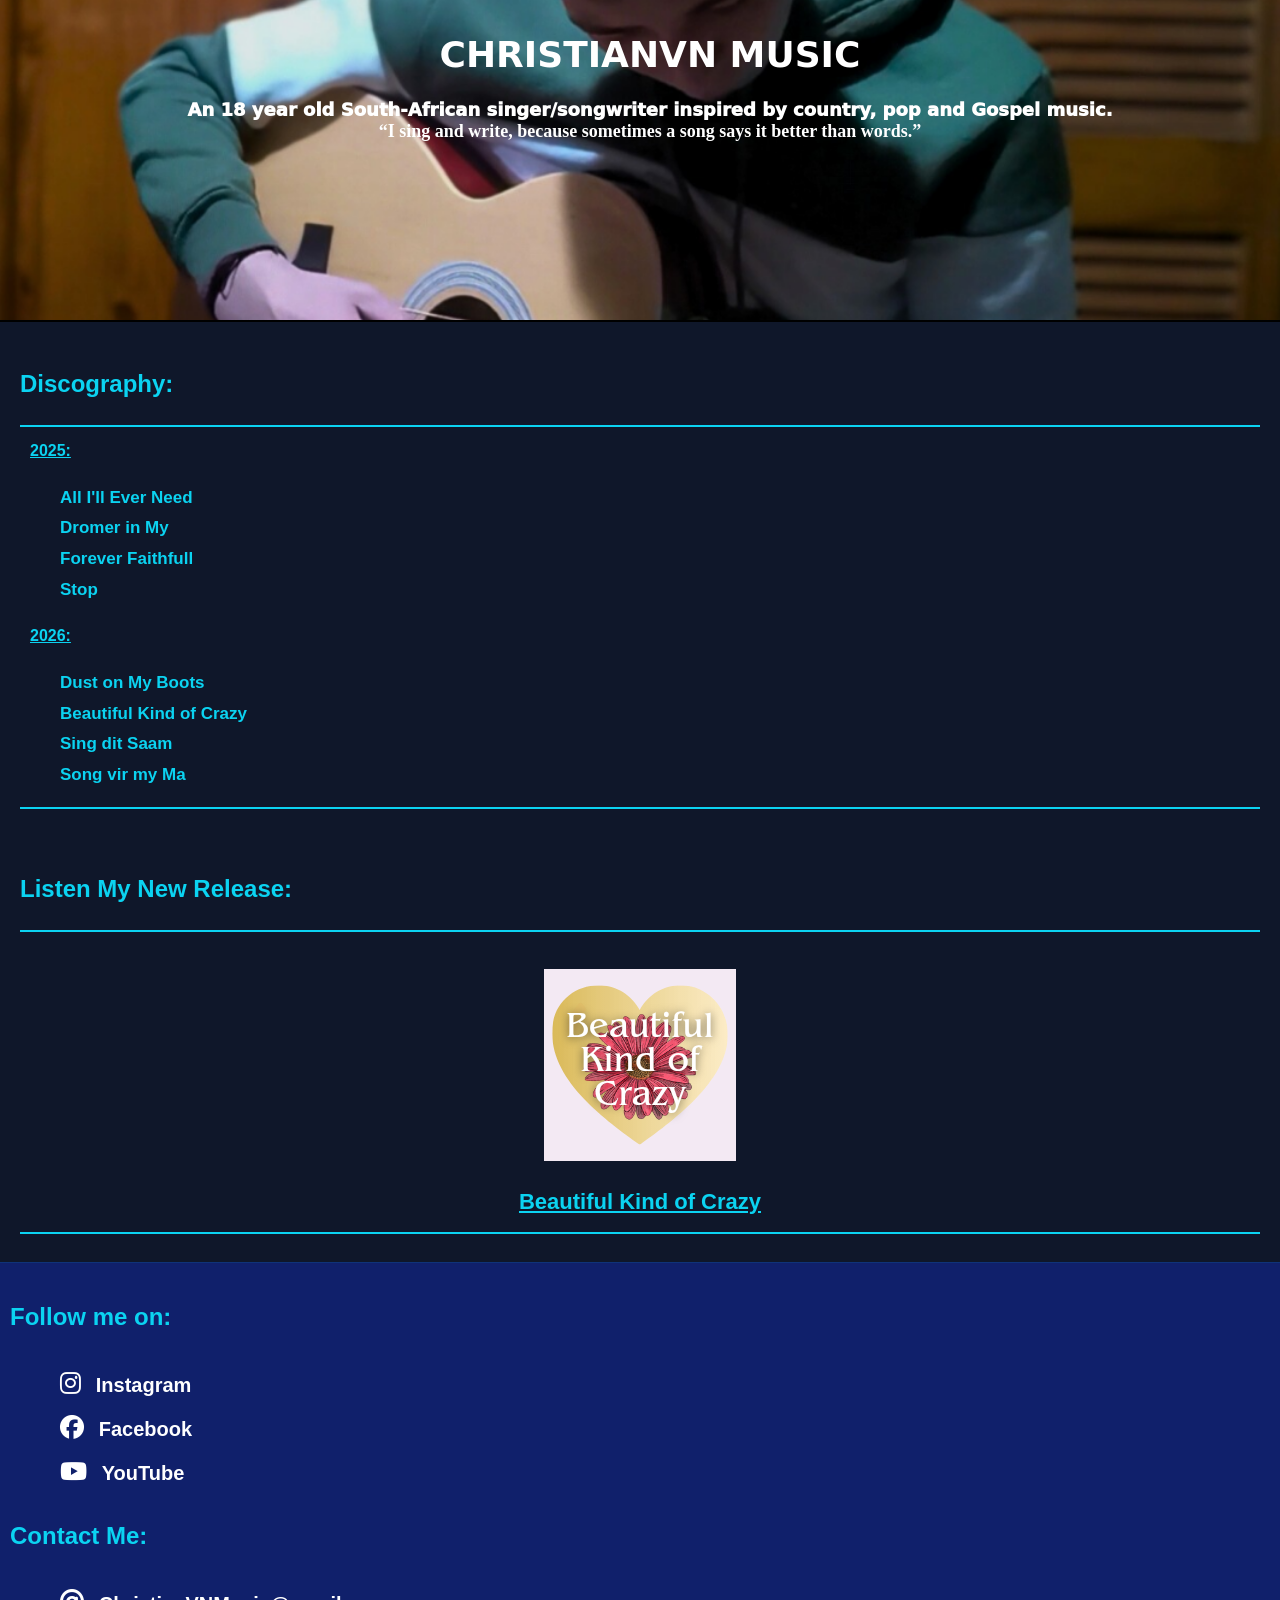
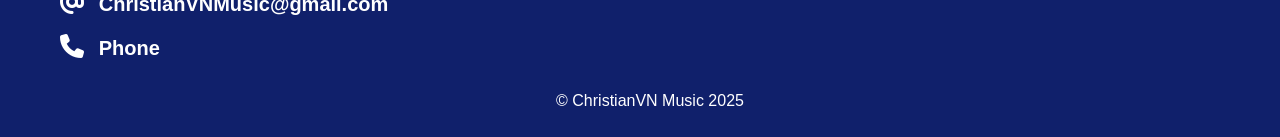
==== commit 21779b9a: "Update index.html" ====
--- a/index.html
+++ b/index.html
@@ -3,7 +3,7 @@
 <head>
   <meta charset="UTF-8">
   <meta name="viewport" content="width=device-width, initial-scale=1.0">
-  <title>ChristianVN Music</title>
+  <title>CHRISTIANVN MUSIC</title>
   <link rel="icon" href="favicon.ico" type="image/x-icon">
   <link rel="icon" href="favicon.png" type="image/png">
   <link rel="stylesheet" href="styles.css">
@@ -12,7 +12,7 @@
 </head>
 <body>
   <header>
-    <h1>ChristianVN Music</h1>
+    <h1>CHRISTIANVN MUSIC</h1>
     <p class="abstract">An 18 year old South-African singer/songwriter inspired by country, pop and Gospel music.
       <br>
     <b><q>I sing and write, because sometimes a song says it better than words.</q></b></p>
--- a/styles.css
+++ b/styles.css
@@ -1,5 +1,5 @@
 body {
-  background: #10206B;
+  background: #0f172a;
   color: #0bd3f1;
   margin: 0;
   text-align: center;
@@ -19,6 +19,8 @@
   font-size: 18px;
   color: white;
   border-bottom: 2px solid black;
+  font-family: system-ui, -apple-system, BlinkMacSystemFont, 'Segoe UI', Roboto, Oxygen, Ubuntu, Cantarell, 'Open Sans', 'Helvetica Neue', sans-serif;
+  font-weight: 1000;
 }
 
 q {
@@ -53,7 +55,7 @@
 
 footer {
   text-align: left;
-  background: #4682B4;
+  background: #10206B;
   color: white;
   bottom: 0;
   padding: 10px;
@@ -61,6 +63,7 @@
   width: 100%;
   line-height: 2.0;
   justify-content: center;
+  border-top: 1px solid rgba(11, 211, 241, 0.1);
 }
 
 a {
@@ -123,7 +126,11 @@
 }
 
 img {
-  box-shadow: 0 0 25px #0bd3f1;
+  transition: 0.3s ease;
+}
+
+img:hover {
+ filter: drop-shadow(0 0 10px #0bd3f1);
 }
 
 img:active {
@@ -136,15 +143,14 @@
   text-align: center;
   cursor: pointer;
   box-shadow: 0 6px 14px rgba(0,0,0,0.15);
-  transition: transform 0.3s, box-shadow 0.3s;
+  transition: box-shadow 0.3s;
   width: 260px;
   margin: 20px auto;
   height: auto;
 }
 
 .letter-box:hover {
-  transform: translateY(-6px) rotate(-1deg);
-  box-shadow: 0 8px 18px rgba(0,0,0,0.2);
+  box-shadow: 0 0 18px rgba(80, 116, 215, 0.7);
 }
 
 /* MODALS */
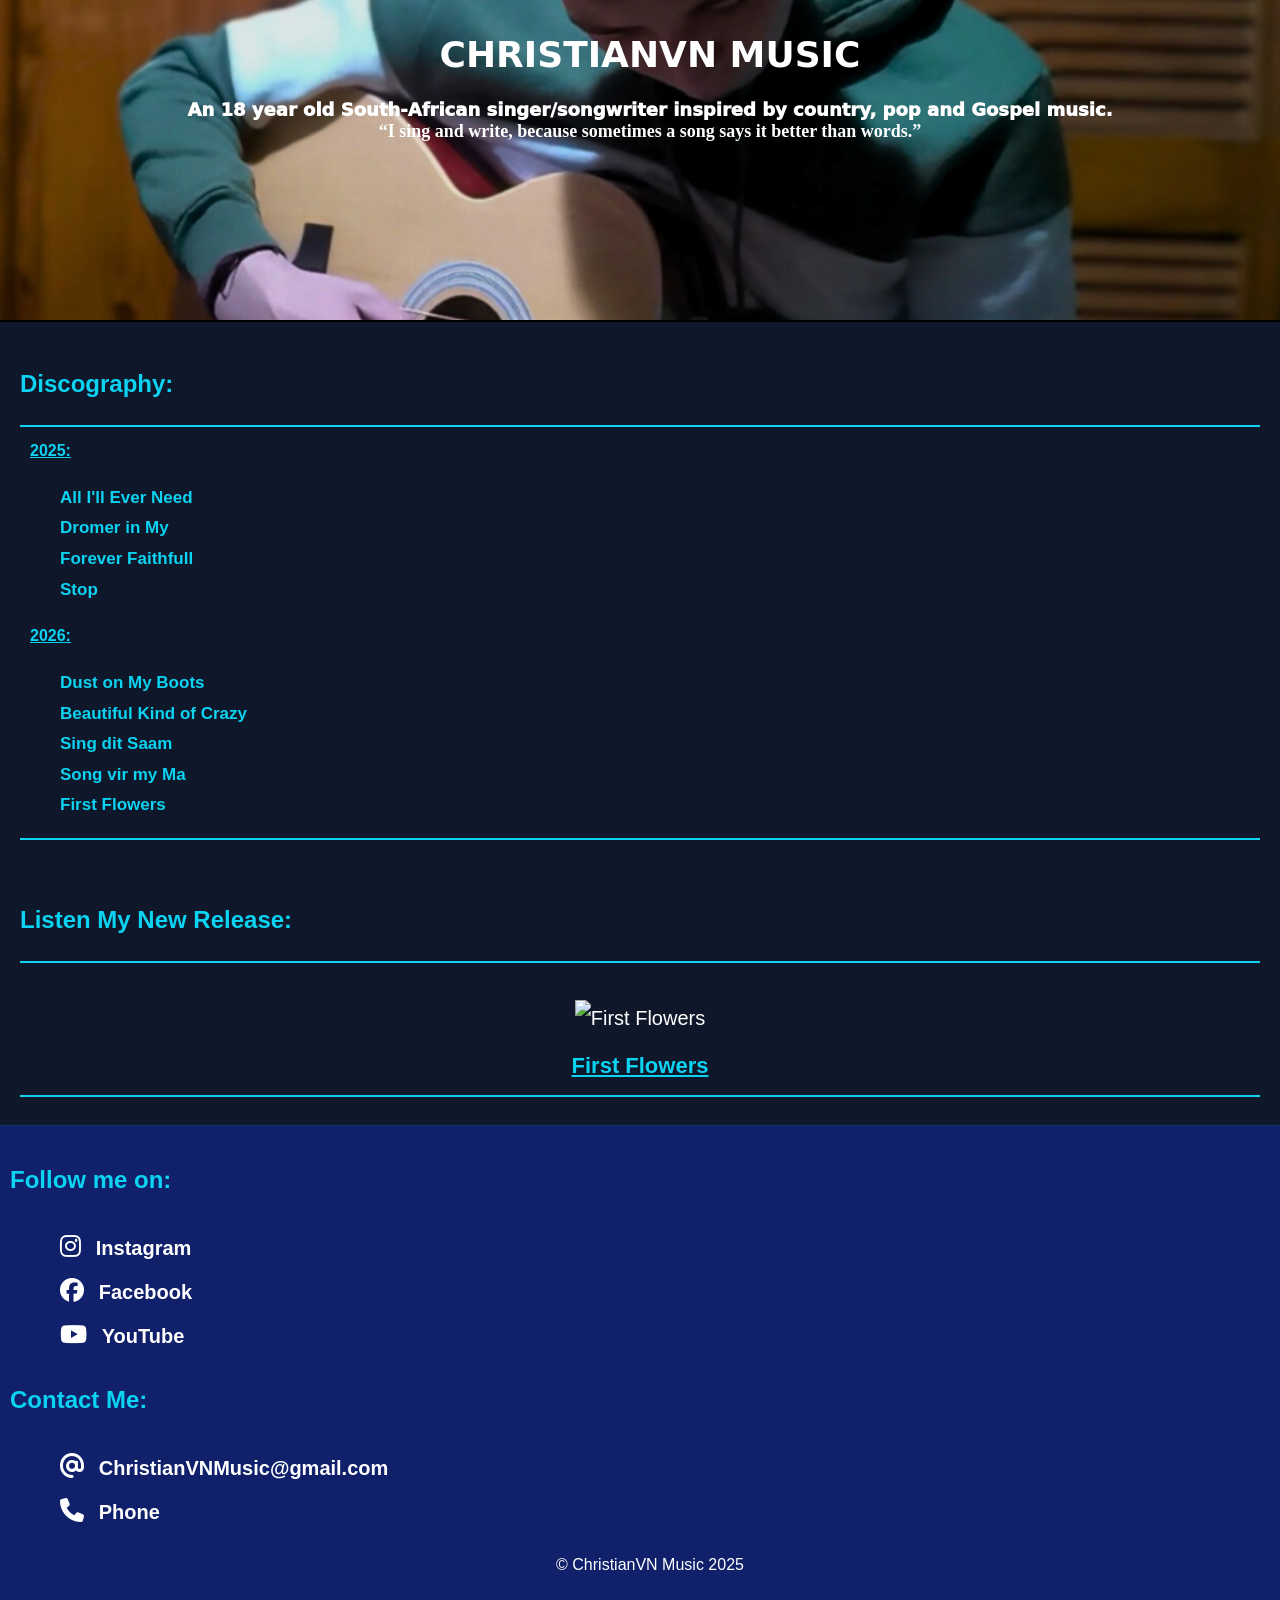
==== commit aa4d344d: "Update song release details in index.html" ====
--- a/index.html
+++ b/index.html
@@ -36,6 +36,7 @@
         <li>Beautiful Kind of Crazy</li>
         <li>Sing dit Saam</li>
         <li>Song vir my Ma</li>
+        <li>First Flowers</li>
       </ul>
       <hr>
     </section>
@@ -105,8 +106,8 @@
       <h2><b>Listen My New Release: </b></h2>
       <hr>
       <br>
-      <div class="release"><a href="https://www.youtube.com/@ChristianVNMusic"><img src="daisy.png" alt="Beautiful Kind of Crazy" width="192px" height="192px"></a>
-          <p class="song"><b>Beautiful Kind of Crazy</b></p>
+      <div class="release"><a href="https://www.youtube.com/@ChristianVNMusic"><img src="First Flowera Cover.png" alt="First Flowers" width="192px" height="192px"></a>
+          <p class="song"><b>First Flowers</b></p>
         </div>
         <hr>
     </section>
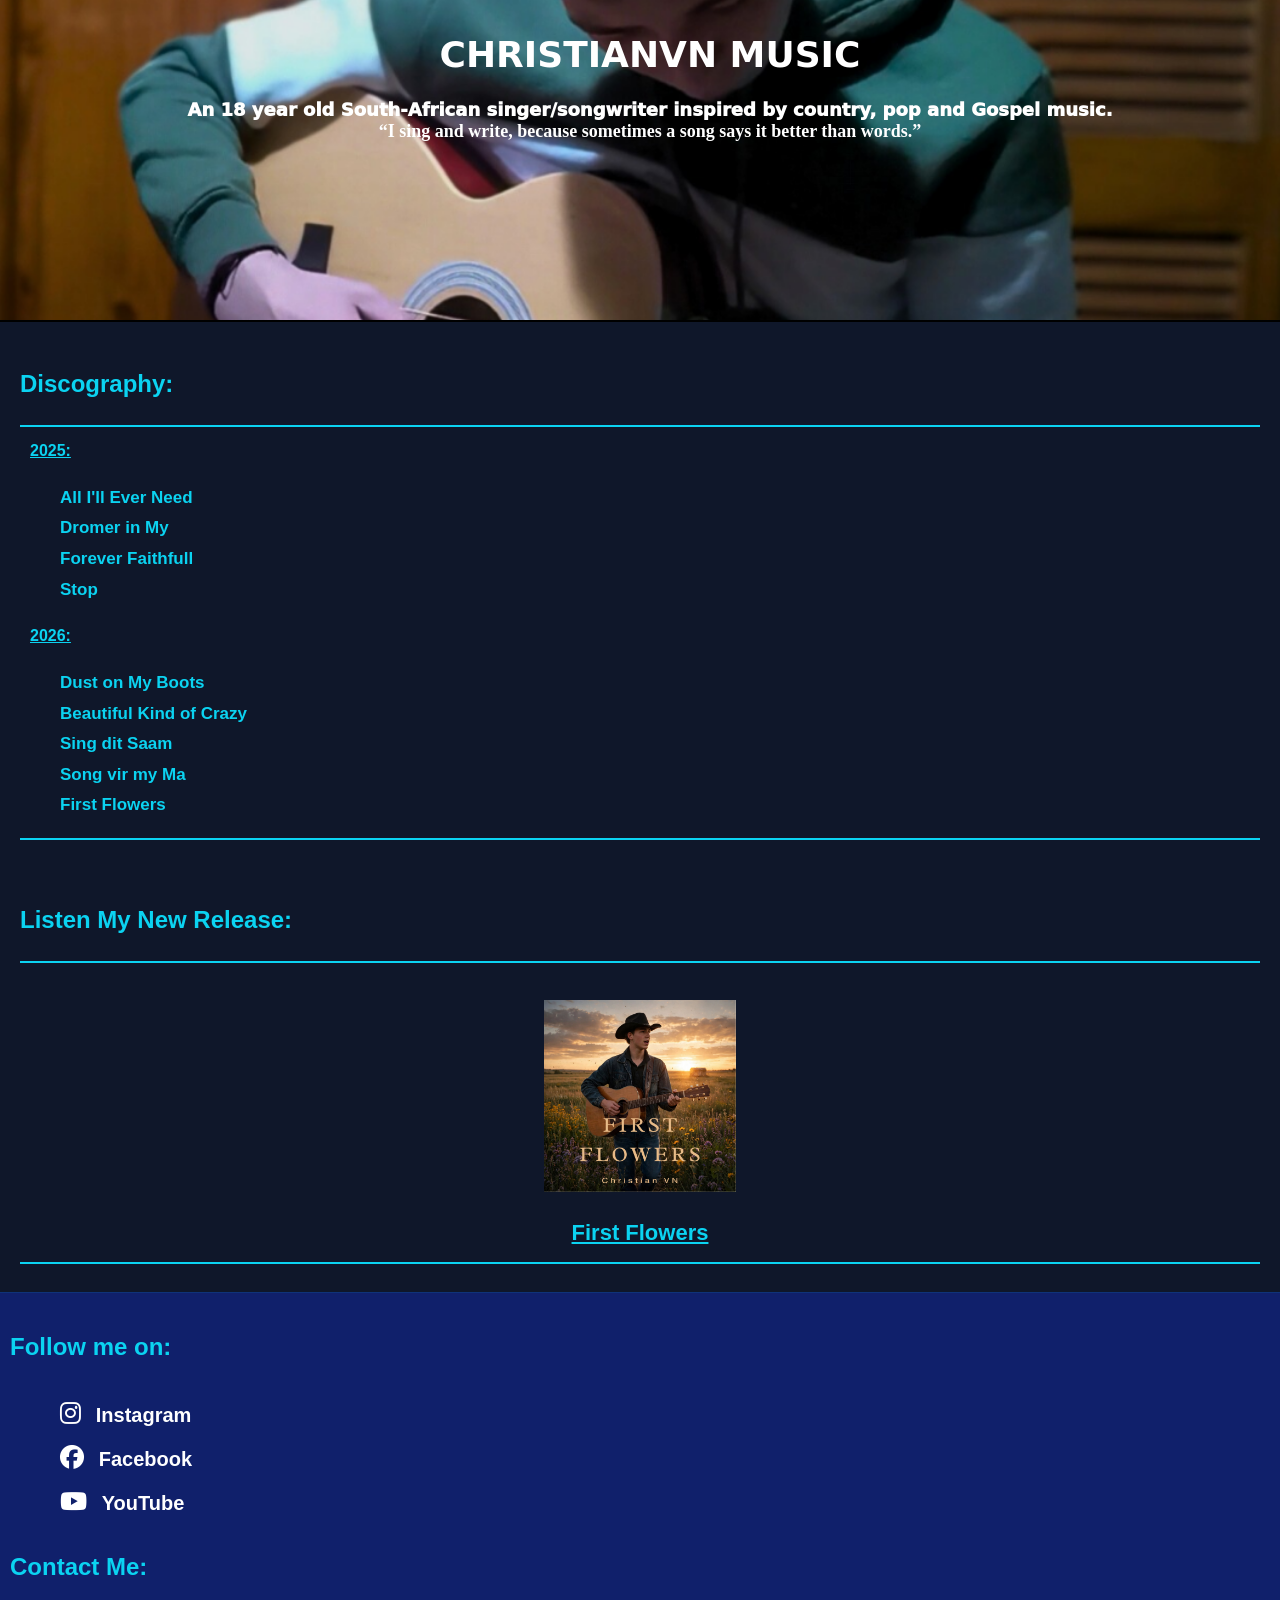
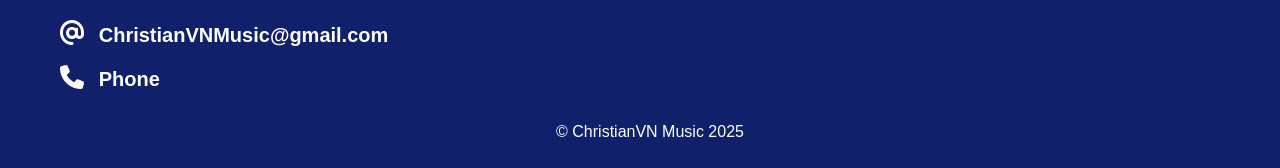
==== commit 52d16e5b: "Fix image filename in release section" ====
--- a/index.html
+++ b/index.html
@@ -106,7 +106,7 @@
       <h2><b>Listen My New Release: </b></h2>
       <hr>
       <br>
-      <div class="release"><a href="https://www.youtube.com/@ChristianVNMusic"><img src="First Flowera Cover.png" alt="First Flowers" width="192px" height="192px"></a>
+      <div class="release"><a href="https://www.youtube.com/@ChristianVNMusic"><img src="First Flowers Cover.png" alt="First Flowers" width="192px" height="192px"></a>
           <p class="song"><b>First Flowers</b></p>
         </div>
         <hr>
